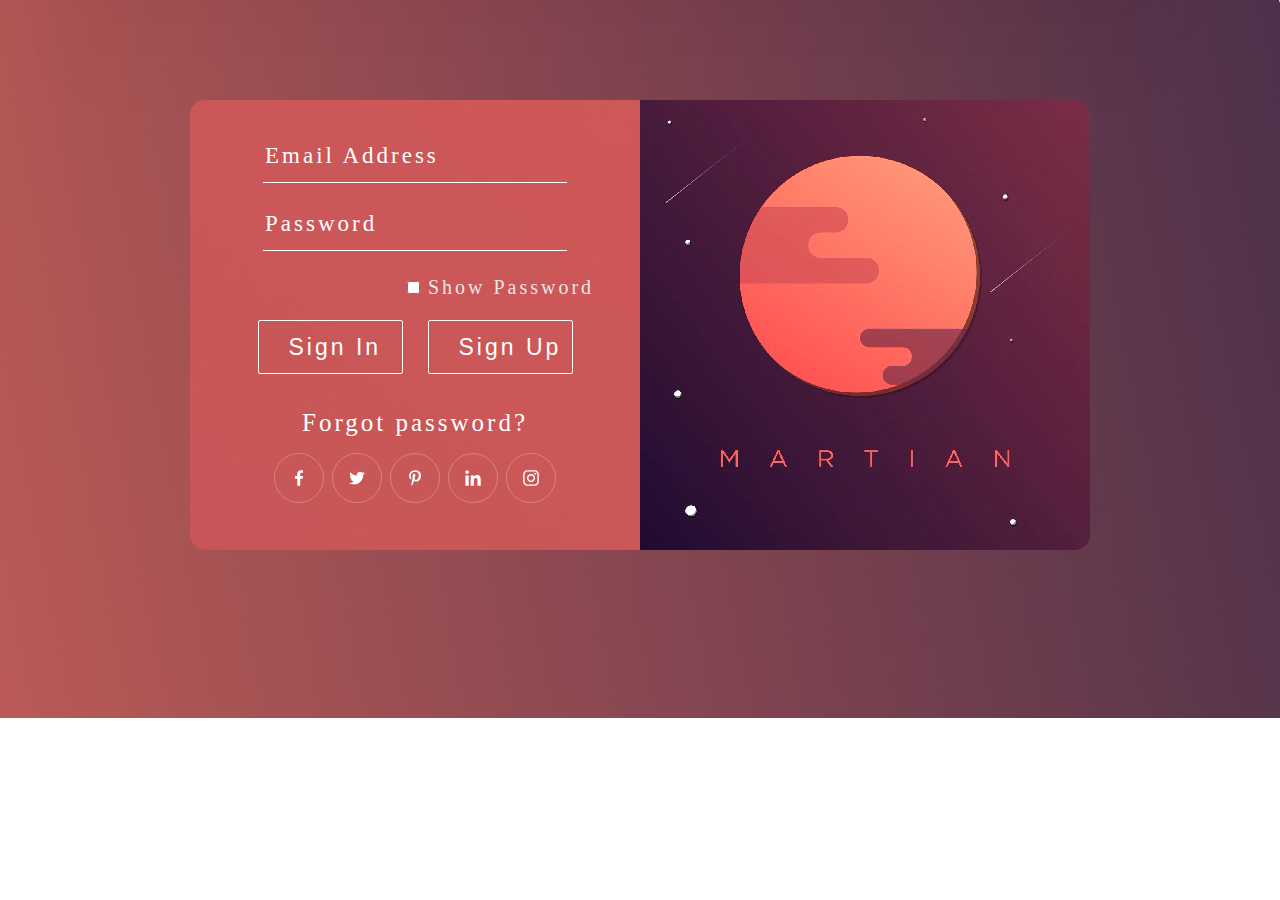
==== FormInUp/index.html @ 738dd254 "version 1.6" ====
<!DOCTYPE html>
<html lang="en">
<head>
    <meta charset="UTF-8">
    <meta name="viewport" content="width=device-width, initial-scale=1.0">
    <title>Sign In</title>
    <link rel="stylesheet" href="css/custom.css">
    <link rel="stylesheet" href="css/normalize.css">
    <link rel="stylesheet" href="css/adaptive.css">
    <link rel="stylesheet" href="css/ModalWindow.css">
    <script type="text/javascript">
        $(document).ready(function(){
        $("#setCookie").click(function () {
            var date = new Date();
            date.setTime(date.getTime() + (60 * 1000));
            $.cookie("popup", "", {expires: date, path: '/' });
        $("#bg_popup").hide();
        });
         
        if ( $.cookie("popup") == null )
        {
        setTimeout(function(){
        $("#bg_popup").show();
        }, 200)
        }
        else { $("#bg_popup").hide();
        }
        });
            </script>
</head>
<body>
    <div class="container">
        <form class="form">
            <div class="action">
                <div class="dws-input">
                    <input type="email" name="username" placeholder="Email Address" required>
                </div>
                <div class="dws-input2">
                    <input type="password" class = "password" name="password" placeholder="Password"required><br />
                <label>
                    <input type="checkbox" class="showPassword"><span class="link1"> Show Password</span>
                </label>
                </div> 
                <div class="buttons">
                    <div class="btn">
                        <input class="button" type="submit" name="submit" value="Sign In"><br />
                    </div>
                        <input class="button" type="submit" name="submit" value="Sign Up"><br />
                </div>
                <div class="forgot">
                    <a href="ForgotPass.html">
                       Forgot password?
                    </a>
                </div>
                <ul class="social-links">
                    <li>
                        <a href="#">
                            <img src="./img/social/facebook-white.svg" alt="facebook">
                        </a>
                    </li>
                    
                    <li>
                        <a href="#">
                            <img src="./img/social/twitter-white.svg" alt="twitter">
                        </a>
                    </li>
        
                    <li>
                        <a href="#">
                            <img src="./img/social/pinterest-white.svg" alt="pinterest">
                        </a>
                    </li>
        
                    <li>
                        <a href="#">
                            <img src="./img/social/linkedin-white.svg" alt="linkedin">
                        </a>
                    </li>
        
                    <li>
                        <a href="#">
                            <img src="./img/social/instagram-white.svg" alt="instagram">
                        </a>
                    </li>
                </ul>
            </div> 
        </form>
            <div class="form-with-img"></div>
    </div>    
        <div id="bg_popup">
            <div id="popup">
                <a  id="setCookie" class="close" href="#" title="Закрыть" 
                onclick="document.getElementById('bg_popup').style.display='none'; 
                    return false;">X
                </a>
                    <h1>
                        Пример
                    </h1>
                        <p>
                            Модальное окно с задержкой в 4 секунды, которое появляется раз в сутки.
                        </p>
            </div>
        </div>
        <script src="./js/jquery-3.5.1.min.js"></script>
        <script src="./js/index.js"></script> 
        <script type="text/javascript" src="https://ajax.googleapis.com/ajax/libs/jquery/1.10.1/jquery.min.js"></script>  
        <script type="./js/jquery.cookie.js"></script>

</body>
</html>
---- FormInUp/css/custom.css ----
body {
    background: url("../img/martian3.jpg") no-repeat;
    background-size: 100%;
}  
a {
    color:#fff;
    text-decoration: none;
}
a:hover{
    font-size: 25px;
    text-decoration: underline;
    color: #5e2828;
}   
.form {
   width: 450px;
   height: 450px;
   background-image: url("../img/block-fon.jpg");
   border-top-left-radius : 15px;
   border-bottom-left-radius: 15px;
}
.form-with-img {
    width: 450px;
    height: 450px;
    background-image: url("../img/form-with-image4.jpg");
    border-top-right-radius : 15px;
    border-bottom-right-radius: 15px;
 }
.container{
    position: relative;
    width:900px;
    height: 450px;
    margin: 250px auto 0 auto;
    text-align: center;
    display: flex;
}
input[type="text"],input[type="password"],input[type="email"]{
    width: 300px;
    height: 50px;
    font-size: 23px;
    margin-bottom: 25px;
    background-color: transparent;
    letter-spacing: 3px;
    border: none;
    border-bottom: 1px solid #fff;
    outline: none;
    color: #fff;
} 
input:focus {
  font-size: 25px;
}  
input::-webkit-input-placeholder { 
    color: #fff;
}
.dws-input2 {
    position: relative;
    top: -10px;
}
.button {
    padding: 13px 30px;
    width: 145px;
    margin: 4px 0 20px 0;
    font-size: 23px;
    color: #fff;
    background-color: transparent;
    border: 1px solid white;
    cursor: pointer;
    border-radius: 2px;
    letter-spacing: 3px;
    font-family: clarendon;
    src: url(fonts/clarendon.ttf); 
    font-family: -apple-system, BlinkMacSystemFont, 'Segoe UI', Roboto, Oxygen, Ubuntu, Cantarell, 'Open Sans', 'Helvetica Neue', sans-serif;
}
.button:hover {
    transition: all 0.5s;
    background: #fff;
    color: #144d70;
} 
.btn {
    margin-right: 25px;
}
.buttons {
    display: flex;
    justify-content: center;    
    margin-top: 7px;
}
.link {
    letter-spacing: 3px;
    font-size: 21px;
}
.forgot {
    margin-top: 15px;
    letter-spacing: 3px;
    font-size: 25px;
    margin-bottom: 15px;
}
.action {
    margin-top: 30px;
}
.register{
    margin-top:10px;
}
.link-now {
    letter-spacing: 3px;
    font-size: 21px;
}
label {
    position: relative;
    left: 19%;
}
.link1 {
    color: rgb(235, 229, 229);
    letter-spacing: 3px;
    font-size: 20px;
}
.social-links {
    display: flex;
    flex-direction: row;
    padding: 0;
    margin: 0;
    margin-top: 5px;
    justify-content: center;
}
.social-links li {
    display: flex;
    margin: 0 4px;
}
.social-links a {
    padding: 16px;
    line-height: 0;
    border-radius: 100%;
    border: 1px solid rgba(255,255,255,.25);
    transition: .3s border;
}
.social-links a:hover {
    border-color: #fff;
}
.social-links a:hover img {
    transform: scale(1.5);
}
.social-links a img {
    height: 16px;
    width: 16px;
    transform: scale(1);
}
---- FormInUp/css/adaptive.css ----
@media screen and (max-width: 1366px) {
    .container{
        margin: 100px auto 0 auto;
    }
    .main {
        margin: 7px auto 0 auto;
    }
    .container-forgot {
        margin: 80px auto 0 auto;
    }
}
---- FormInUp/css/ModalWindow.css ----
/*МОДАЛЬНОЕ ОКНО*/
#bg_popup{
    position: fixed;
    z-index: 99999;
    background: rgba(0, 0, 0, 0.8);
    top: 0;
    right: 0;
    bottom: 0;
    left: 0;
    display: none;}
       
    #popup {
    background:#fff;
    width: 350px;
    margin: 25% auto;
    padding: 5px 20px;
    position: relative;}
       
    .close{
    display:block;
    position:absolute;
    top:5px;
    right:5px;
    width:20px;
    height:20px;
    color:#555;
    background:#1BA600;
    cursor:pointer;}
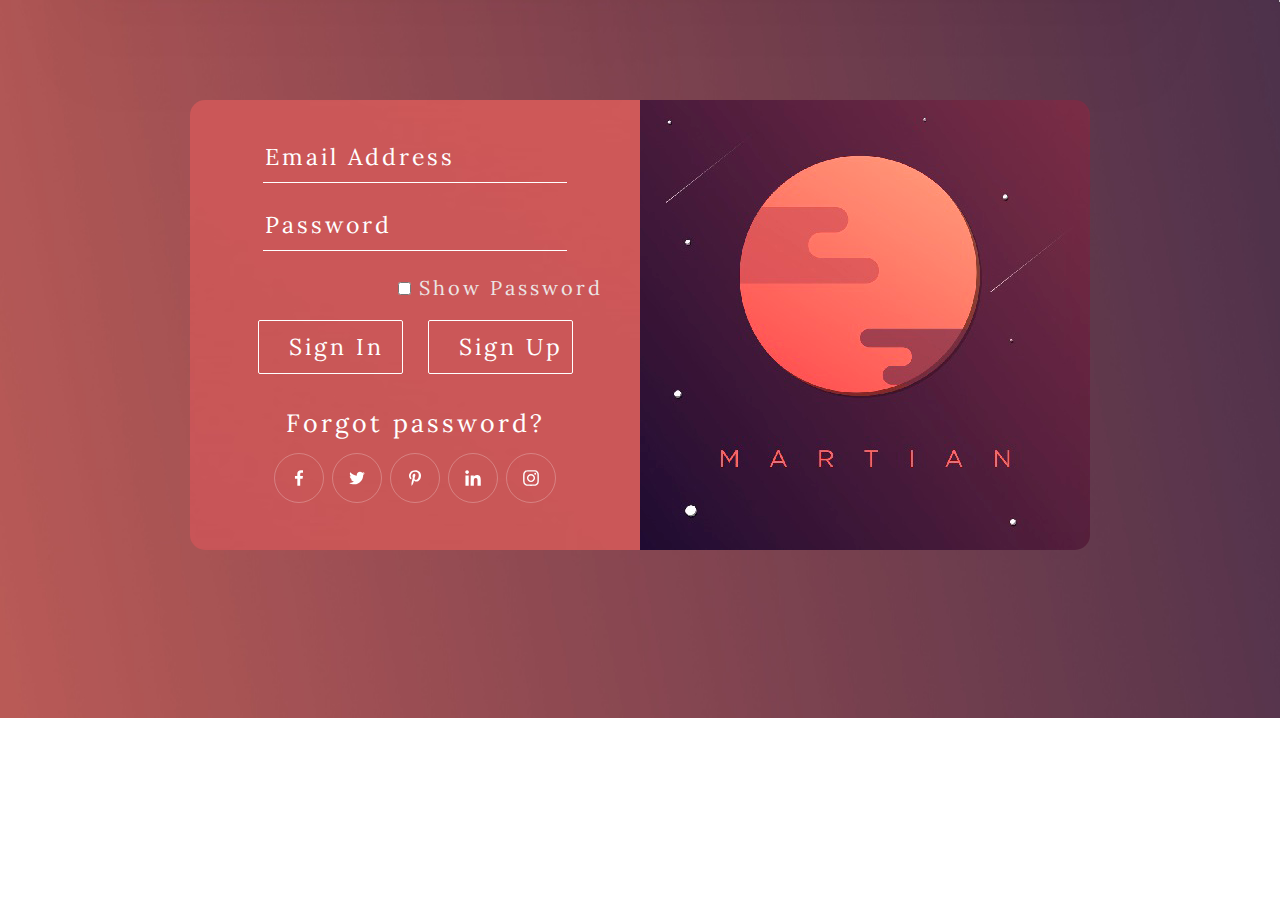
==== commit 721ef82e: "version 1.7" ====
--- a/FormInUp/index.html
+++ b/FormInUp/index.html
@@ -8,6 +8,9 @@
     <link rel="stylesheet" href="css/normalize.css">
     <link rel="stylesheet" href="css/adaptive.css">
     <link rel="stylesheet" href="css/ModalWindow.css">
+    <link rel="shortcut icon" href="img/icon.jpg" type="image/x-icon">
+    <link rel="stylesheet" href="https://unpkg.com/aos@2.3.1/dist/aos.css" >
+    <link rel="stylesheet" href="https://cdnjs.cloudflare.com/ajax/libs/font-awesome/4.7.0/css/font-awesome.min.css">
     <script type="text/javascript">
         $(document).ready(function(){
         $("#setCookie").click(function () {
@@ -29,6 +32,48 @@
             </script>
 </head>
 <body>
+    <div class="header">
+        <h1 class="header-form-sign-in" data-aos="fade-right">
+            <span>
+             Form
+            </span>
+            Sign In
+        </h1>
+
+        <nav class="menu">
+            <ul class="menu-lists">
+                <span>+</span>
+                <li class="lists-item" data-aos="fade-down-right">
+                    <a href="#person">Home</a>
+                </li>
+
+                <li class="lists-item"data-aos="fade-down-left">
+                    <a href="#about">About</a>
+                </li>
+
+                <li class="lists-item"data-aos="fade-down-right">
+                    <a href="#services">Services</a>
+                </li>
+
+                <li class="lists-item"data-aos="fade-down-left">
+                    <a href="#blog">Blog</a>
+                </li>
+
+                <li class="lists-item"data-aos="fade-down-right">
+                    <a href="#portfolio">Portfolio</a>
+                </li>
+
+                <li class="lists-item"data-aos="fade-down-left">
+                    <a href="#contact">Contact</a>
+                </li>
+
+                <li class="lists-item"data-aos="fade-down-right">
+                    <a href="#privacy-policy">Privacy policy</a>
+                </li>
+            </ul>
+        </nav>
+        <button class="button"  data-aos="fade-left">Contact Me</button>
+    </div>
     <div class="container">
         <form class="form">
             <div class="action">
@@ -45,7 +90,7 @@
                     <div class="btn">
                         <input class="button" type="submit" name="submit" value="Sign In"><br />
                     </div>
-                        <input class="button" type="submit" name="submit" value="Sign Up"><br />
+                        <input onClick="window.location.href='register-form.html'" class="button" type="submit" name="submit" value="Sign Up"><br />
                 </div>
                 <div class="forgot">
                     <a href="ForgotPass.html">
@@ -105,6 +150,9 @@
         <script src="./js/index.js"></script> 
         <script type="text/javascript" src="https://ajax.googleapis.com/ajax/libs/jquery/1.10.1/jquery.min.js"></script>  
         <script type="./js/jquery.cookie.js"></script>
-
+        <script src="https://unpkg.com/aos@2.3.1/dist/aos.js"></script>
+        <script>
+            AOS.init();
+        </script>
 </body>
 </html>--- a/FormInUp/css/custom.css
+++ b/FormInUp/css/custom.css
@@ -1,6 +1,9 @@
+@import url('https://fonts.googleapis.com/css2?family=Lora:wght@400;600&display=swap');
+
 body {
     background: url("../img/martian3.jpg") no-repeat;
     background-size: 100%;
+    font-family: Lora;
 }  
 a {
     color:#fff;
@@ -32,6 +35,7 @@
     margin: 250px auto 0 auto;
     text-align: center;
     display: flex;
+    /*animation: container 3s 0s infinite linear ;*/
 }
 input[type="text"],input[type="password"],input[type="email"]{
     width: 300px;
@@ -66,9 +70,10 @@
     cursor: pointer;
     border-radius: 2px;
     letter-spacing: 3px;
-    font-family: clarendon;
-    src: url(fonts/clarendon.ttf); 
-    font-family: -apple-system, BlinkMacSystemFont, 'Segoe UI', Roboto, Oxygen, Ubuntu, Cantarell, 'Open Sans', 'Helvetica Neue', sans-serif;
+}
+@font-face {
+    font-family: Clarendon; /* Имя шрифта */
+    src: url(/fonts/clarendon.ttf); /* Путь к файлу со шрифтом */
 }
 .button:hover {
     transition: all 0.5s;
@@ -142,3 +147,112 @@
     width: 16px;
     transform: scale(1);
 }
+header {
+    position: absolute;
+    width: 100%;
+    height: 90px;
+}
+
+.header {
+    display: flex;
+    flex-direction: row;
+    align-items: center;
+    justify-content: space-around;
+    height: 100%;
+}
+.menu {
+    display: flex;
+    flex-direction: row;
+    padding: 0;
+}
+.menu li.active, .menu li:hover {
+    color: #fd5a54;
+}
+.menu li {
+    padding: 8px;
+    color: #fff;
+    cursor: pointer;
+    font-family: 'Gill Sans', 'Gill Sans MT', Calibri, 'Trebuchet MS', sans-serif;
+    font-size: 30px;
+    
+}
+.menu li:after {
+    opacity: 0;
+    transform: translateY(2px);
+    transition: .3s ease all;
+}
+.menu li:hover:after {
+    opacity: 1;
+    transform: translateY(-3px);
+}   
+.menu li:hover {
+    padding: 8px;
+    color: #fd5a54;
+    cursor: pointer;
+    font-family: 'Gill Sans', 'Gill Sans MT', Calibri, 'Trebuchet MS', sans-serif;
+    
+}
+.menu .menu-lists {
+    display: flex;
+    flex-direction: row;
+    padding: 0;
+    margin: 0;
+}
+.menu .menu-lists .lists-item{
+    display: flex;
+    position: relative;
+}
+
+.menu .menu-lists .lists-item a.active::after {
+    opacity: 1;
+    transform: translateY(-3px);
+}
+.menu-lists span, .hamb{
+    display: none;
+}
+
+.menu .lists-item a {
+    color: #fff;
+    font-size: 14px;
+    line-height: 15px;
+    font-weight: 1500;
+    letter-spacing: 3px;
+    text-transform: uppercase;
+    position: relative;
+    padding: 15px 0;
+    margin: 0 23px;
+    text-decoration: none;
+}
+
+.menu .lists-item a:after {
+    content: "";
+    position: absolute;
+    bottom: 0;
+    left: 0;
+    right: 0;
+    display: block;
+    background-color: #fd5a54;
+    height: 2px;
+    opacity: 0;
+    transform: translateY(2px);
+    transition: .3s ease all;
+}
+
+.menu .lists-item a:hover:after {
+    opacity: 1;
+    transform: translateY(-3px);
+}
+.header-form-sign-in {
+    color: #fff;
+}
+
+@keyframes container {
+    from {
+     transform: RotateX(0)
+    }
+  
+    to {
+        transform: RotateX(360deg);
+       }
+  }         
+ 
--- a/FormInUp/css/adaptive.css
+++ b/FormInUp/css/adaptive.css
@@ -8,4 +8,7 @@
     .container-forgot {
         margin: 80px auto 0 auto;
     }
+    .header {
+    	display: none;
+    }
 }